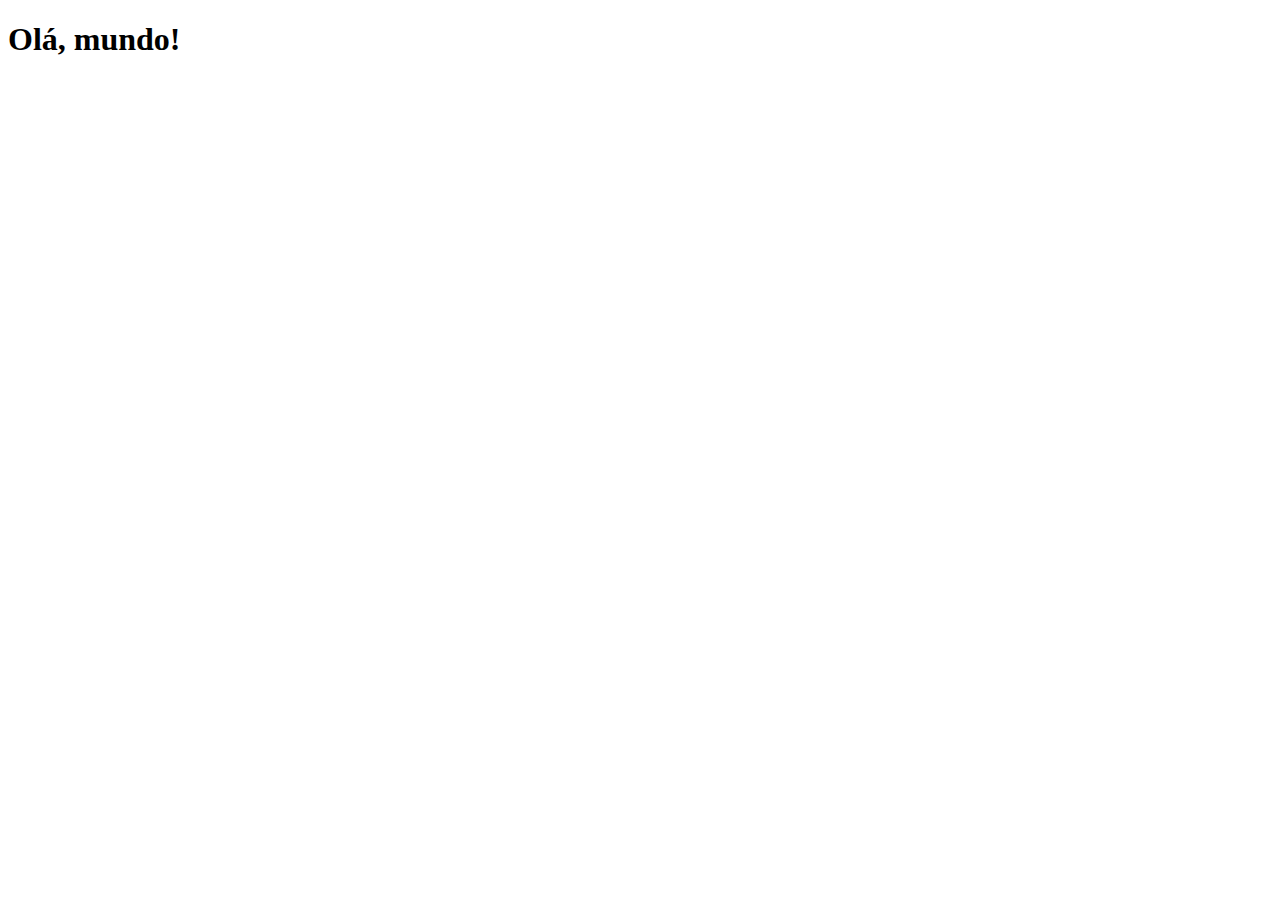
==== index.html @ b7b882f2 "iniciando projeto" ====
<!DOCTYPE html>
<html lang="pt-br">
<head>
    <meta charset="UTF-8">
    <meta name="viewport" content="width=device-width, initial-scale=1.0">
    <link rel="shortcut icon" href="favicon.ico" type="image/x-icon">
    <title>Projeto Redes Sociais</title>
</head>
<body>
    <h1>Olá, mundo!</h1>
</body>
</html>
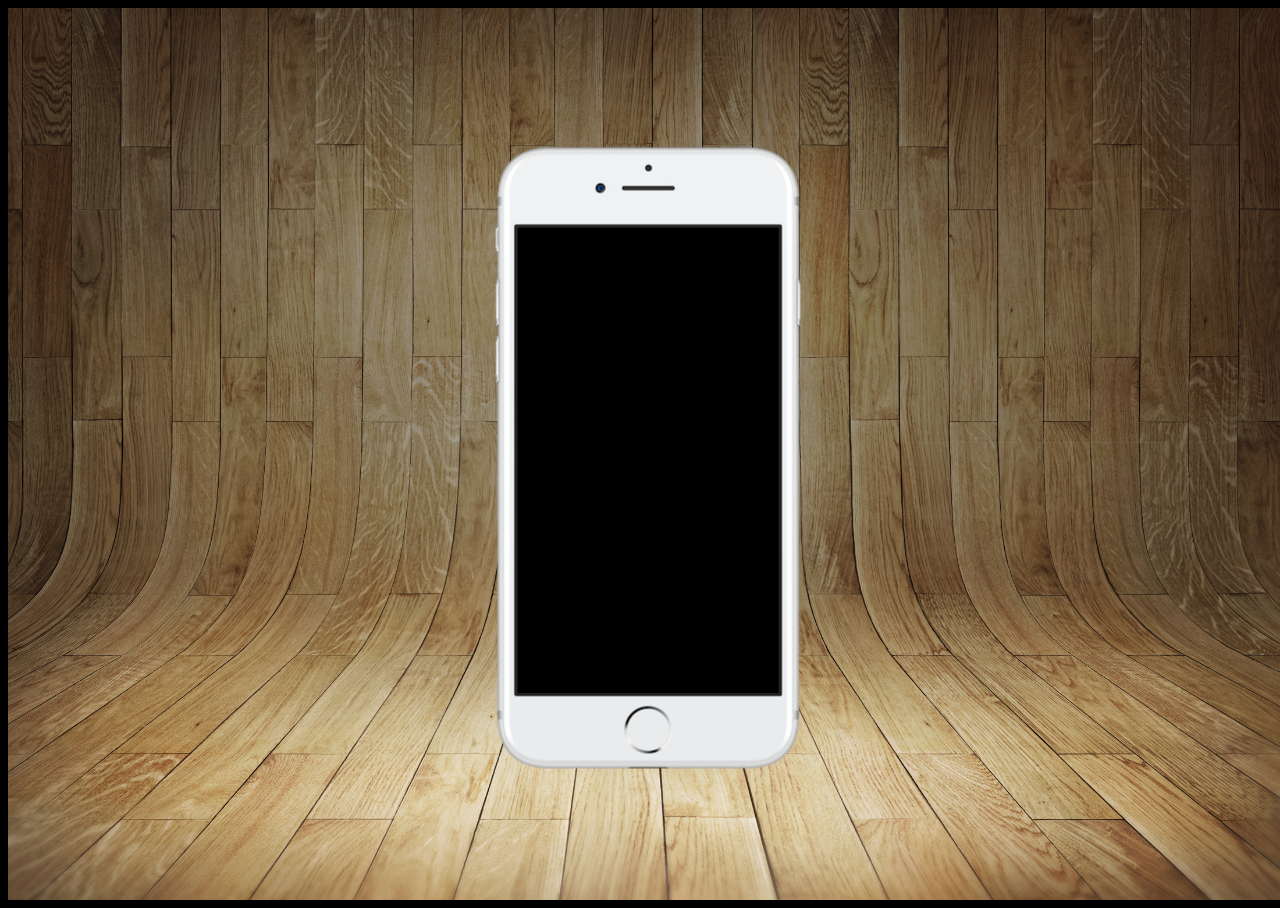
==== commit f341d9a9: "pagina incicial" ====
--- a/index.html
+++ b/index.html
@@ -4,9 +4,17 @@
     <meta charset="UTF-8">
     <meta name="viewport" content="width=device-width, initial-scale=1.0">
     <link rel="shortcut icon" href="favicon.ico" type="image/x-icon">
+    <link rel="stylesheet" href="estilos/style.css">
     <title>Projeto Redes Sociais</title>
 </head>
 <body>
-    <h1>Olá, mundo!</h1>
+    <main>
+        <section id="telefone">
+            
+        </section>
+        <section id="redesociais">
+
+        </section>
+    </main>
 </body>
 </html>
--- a/estilos/style.css
+++ b/estilos/style.css
@@ -0,0 +1,34 @@
+@charset "UTF-8"
+* {
+    margin: 0px;
+    padding: 0px;
+    font-family: Arial, Helvetica, sans-serif;
+}
+
+html, body {
+    height: 100vh;
+    width: 100vw;
+    background-color: black;
+}
+
+body {
+    background: url('../imagens/fundo-madeira.jpg');
+    no-repeat top center;
+    background-size: cover;
+    background-attachment: fixed;
+}
+
+main {
+    position: relative;
+    height: 100vh;
+}
+
+section#telefone {
+    position: absolute;
+    top: 50%;
+    left: 50%;
+    transform: translate(-50%, -50%);
+    height: 627px;
+    width: 311px;
+    background: url('../imagens/frame-iphone.png') no-repeat;
+}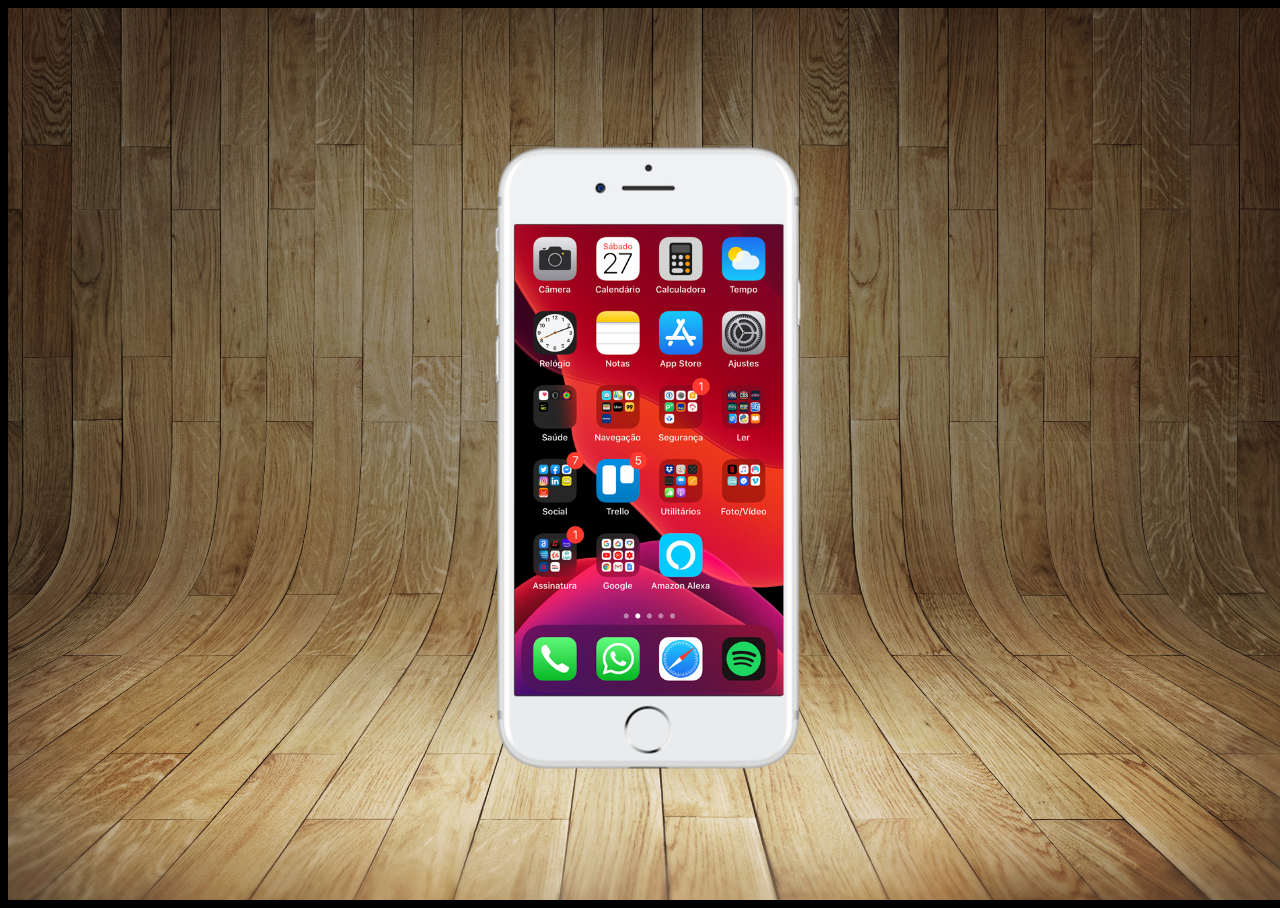
==== commit 0c5ddd0f: "tela home" ====
--- a/index.html
+++ b/index.html
@@ -10,7 +10,7 @@
 <body>
     <main>
         <section id="telefone">
-            
+            <iframe src="home.html" name="tela"  id="tela" frameborder="0"></iframe>
         </section>
         <section id="redesociais">
 
--- a/estilos/style.css
+++ b/estilos/style.css
@@ -1,4 +1,5 @@
 @charset "UTF-8"
+
 * {
     margin: 0px;
     padding: 0px;
@@ -31,4 +32,12 @@
     height: 627px;
     width: 311px;
     background: url('../imagens/frame-iphone.png') no-repeat;
+}
+
+iframe#tela {
+    position: relative;
+    top: 80px;
+    left: 22px;
+    width: 269px;
+    height: 471px;
 }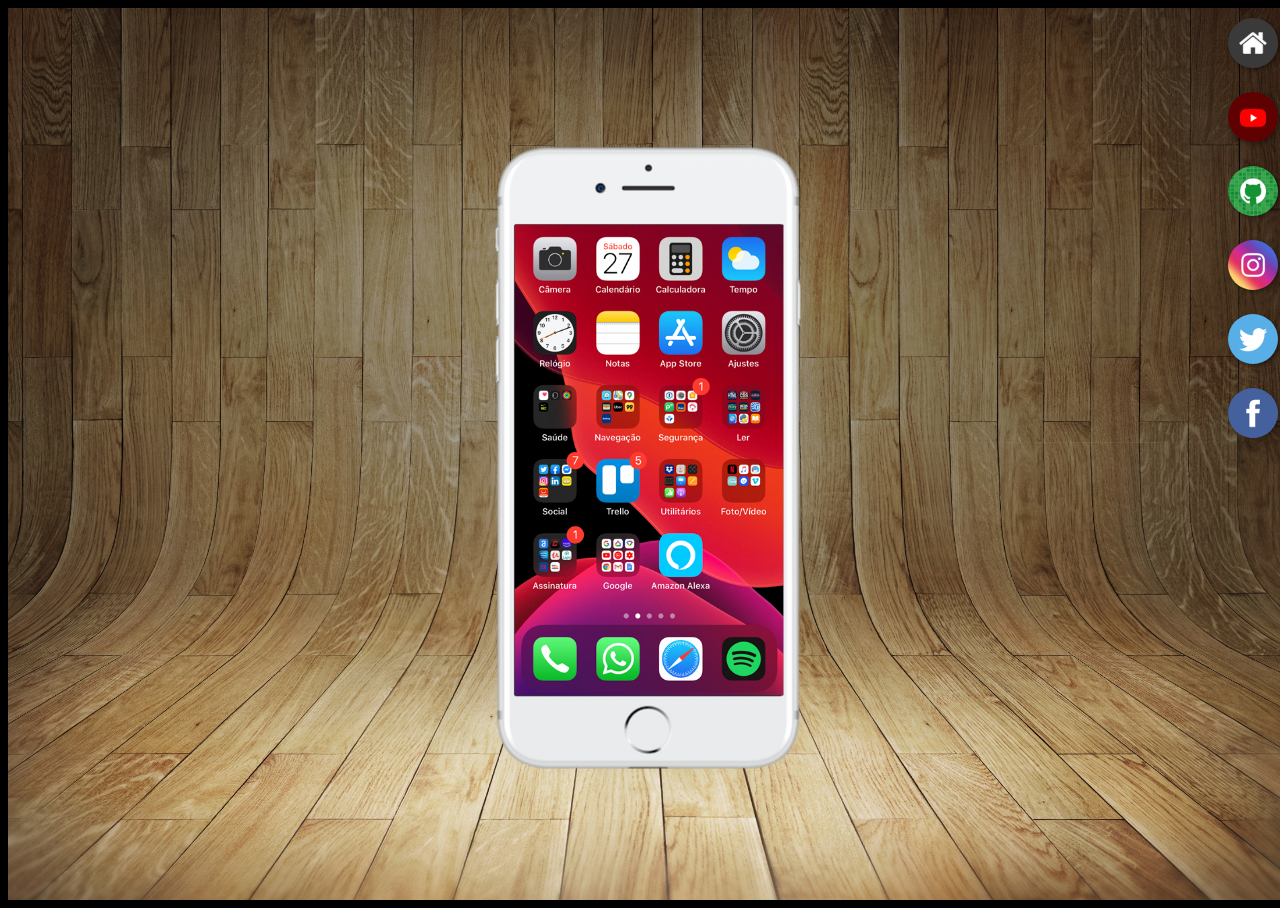
==== commit 65ff50cd: "botões laterais" ====
--- a/index.html
+++ b/index.html
@@ -12,8 +12,13 @@
         <section id="telefone">
             <iframe src="home.html" name="tela"  id="tela" frameborder="0"></iframe>
         </section>
-        <section id="redesociais">
-
+        <section id="redes-sociais">
+            <a href="#" target="tela"><img src="imagens/logo-home.jpg" alt="Home"></a><br> 
+            <a href="#" target="tela"><img src="imagens/logo-youtube.jpg" alt="Youtube"><a><br>
+            <a href="#" target="tela"><img src="imagens/logo-github.jpg" alt="Github"></a><br>
+            <a href="#" target="tela"><img src="imagens/logo-instagram.jpg" alt="Instagram"></a><br>
+            <a href="#" target="tela"><img src="imagens/logo-twitter.jpg" alt="Twiter"></a><br>
+            <a href="#" target="tela"><img src="imagens/logo-facebook.jpg" alt="Facebook"></a><br>
         </section>
     </main>
 </body>
--- a/estilos/style.css
+++ b/estilos/style.css
@@ -40,4 +40,24 @@
     left: 22px;
     width: 269px;
     height: 471px;
+}
+
+section#redes-sociais {
+    text-align: right;
+}
+section#redes-sociais img {
+    width: 50px;
+    margin: 10px;
+    border-radius: 50%;
+    box-shadow: 2px 2px 5px rgba(0, 0, 0, 0.404);
+    box-sizing: border-box;
+
+}
+
+section#redes-sociais img:hover {
+    border: 2px solid rgba(255, 255, 255, 0.637);
+    transform: translate(-3px, -3px);
+    box-shadow: 5px 5px 10px rgba(0, 0, 0, 0.623);
+    transition: transform 0.3s border 1s;
+
 }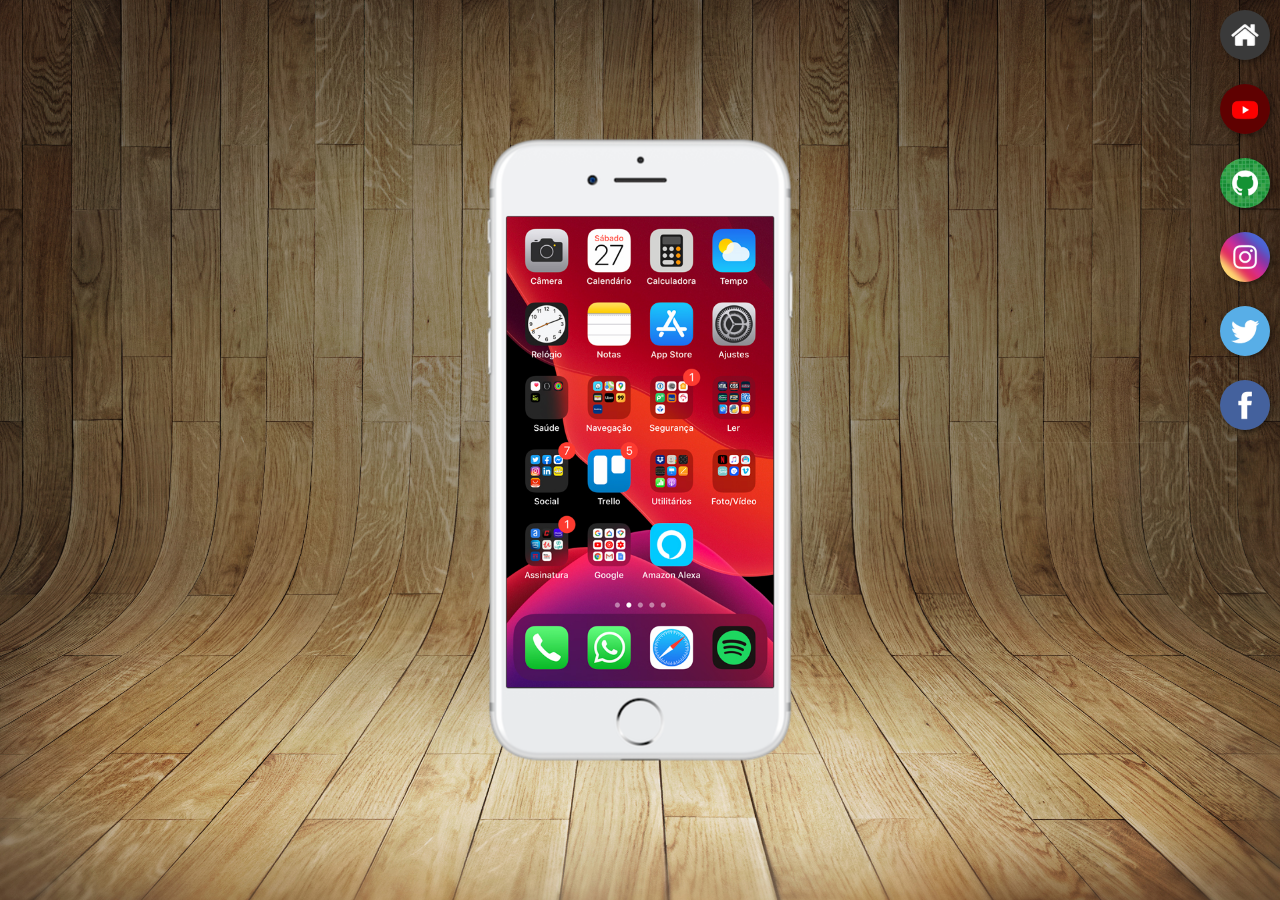
==== commit c4edd4a6: "atualizando exercício" ====
--- a/index.html
+++ b/index.html
@@ -13,11 +13,16 @@
             <iframe src="home.html" name="tela"  id="tela" frameborder="0"></iframe>
         </section>
         <section id="redes-sociais">
-            <a href="#" target="tela"><img src="imagens/logo-home.jpg" alt="Home"></a><br> 
-            <a href="#" target="tela"><img src="imagens/logo-youtube.jpg" alt="Youtube"><a><br>
-            <a href="#" target="tela"><img src="imagens/logo-github.jpg" alt="Github"></a><br>
-            <a href="#" target="tela"><img src="imagens/logo-instagram.jpg" alt="Instagram"></a><br>
+            <a href="home.html" target="tela"><img src="imagens/logo-home.jpg" alt="Home"></a><br>
+
+            <a href="youtube.html" target="tela"><img src="imagens/logo-youtube.jpg" alt="Youtube"><a><br>
+
+            <a href="github.html" target="tela"><img src="imagens/logo-github.jpg" alt="Github"></a><br>
+
+            <a href="instagram.html" target="tela"><img src="imagens/logo-instagram.jpg" alt="Instagram"></a><br>
+
             <a href="#" target="tela"><img src="imagens/logo-twitter.jpg" alt="Twiter"></a><br>
+
             <a href="#" target="tela"><img src="imagens/logo-facebook.jpg" alt="Facebook"></a><br>
         </section>
     </main>
--- a/estilos/style.css
+++ b/estilos/style.css
@@ -1,4 +1,4 @@
-@charset "UTF-8"
+
 
 * {
     margin: 0px;
@@ -13,8 +13,7 @@
 }
 
 body {
-    background: url('../imagens/fundo-madeira.jpg');
-    no-repeat top center;
+    background: url('../imagens/fundo-madeira.jpg')no-repeat top center;
     background-size: cover;
     background-attachment: fixed;
 }
@@ -38,8 +37,9 @@
     position: relative;
     top: 80px;
     left: 22px;
-    width: 269px;
+    width: 267px;
     height: 471px;
+    
 }
 
 section#redes-sociais {
